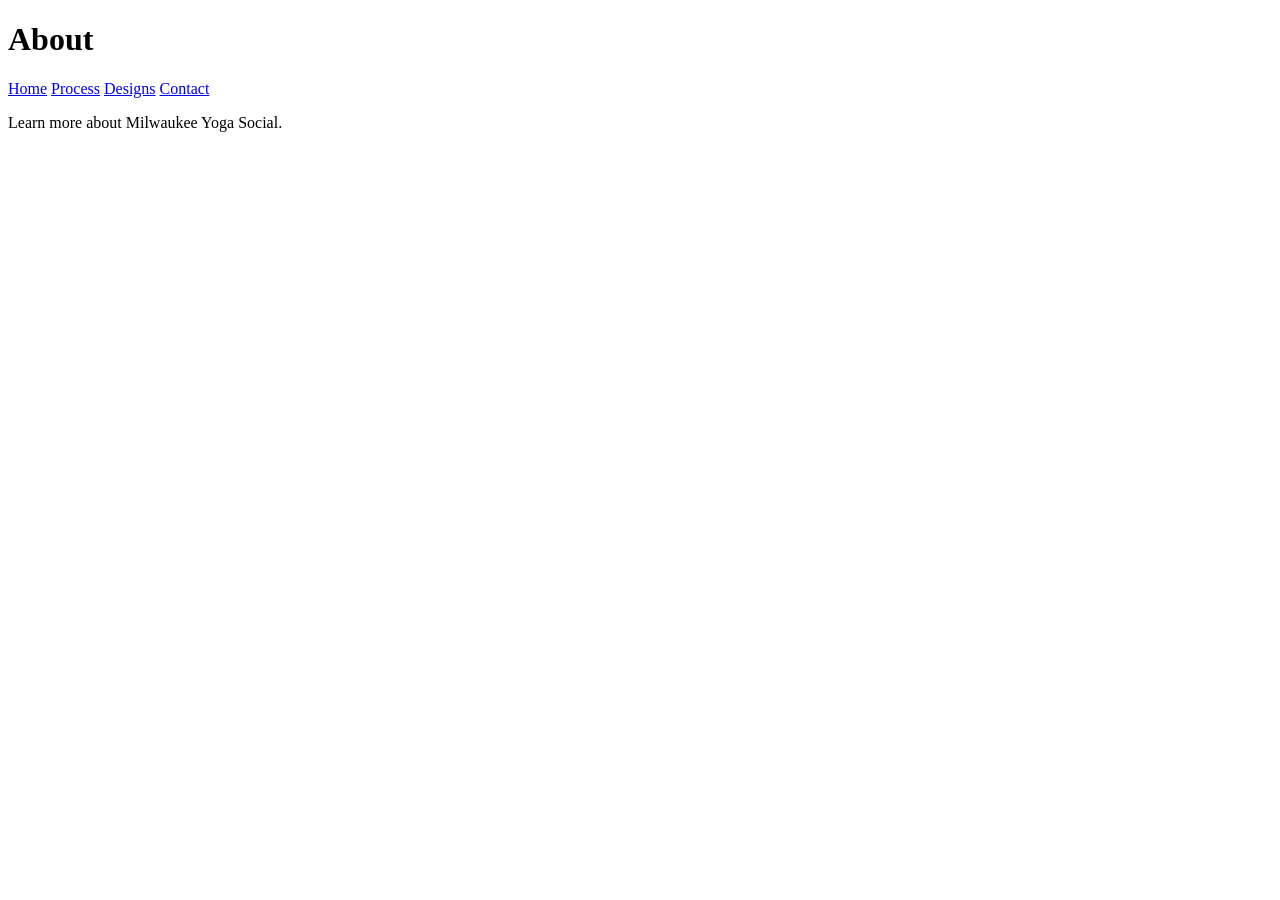
==== about.html @ 0d81719c "start" ====
<!DOCTYPE html>
<html lang="en">
<head>
  <meta charset="UTF-8">
  <title>About</title>
  <link rel="stylesheet" href="styles.css">
</head>
<body>

<header>
  <h1>About</h1>
</header>

<nav>
  <a href="index.html">Home</a>
  <a href="process.html">Process</a>
  <a href="designs.html">Designs</a>
  <a href="contact.html">Contact</a>
</nav>

<main>
  <p>Learn more about Milwaukee Yoga Social.</p>
</main>

</body>
</html>
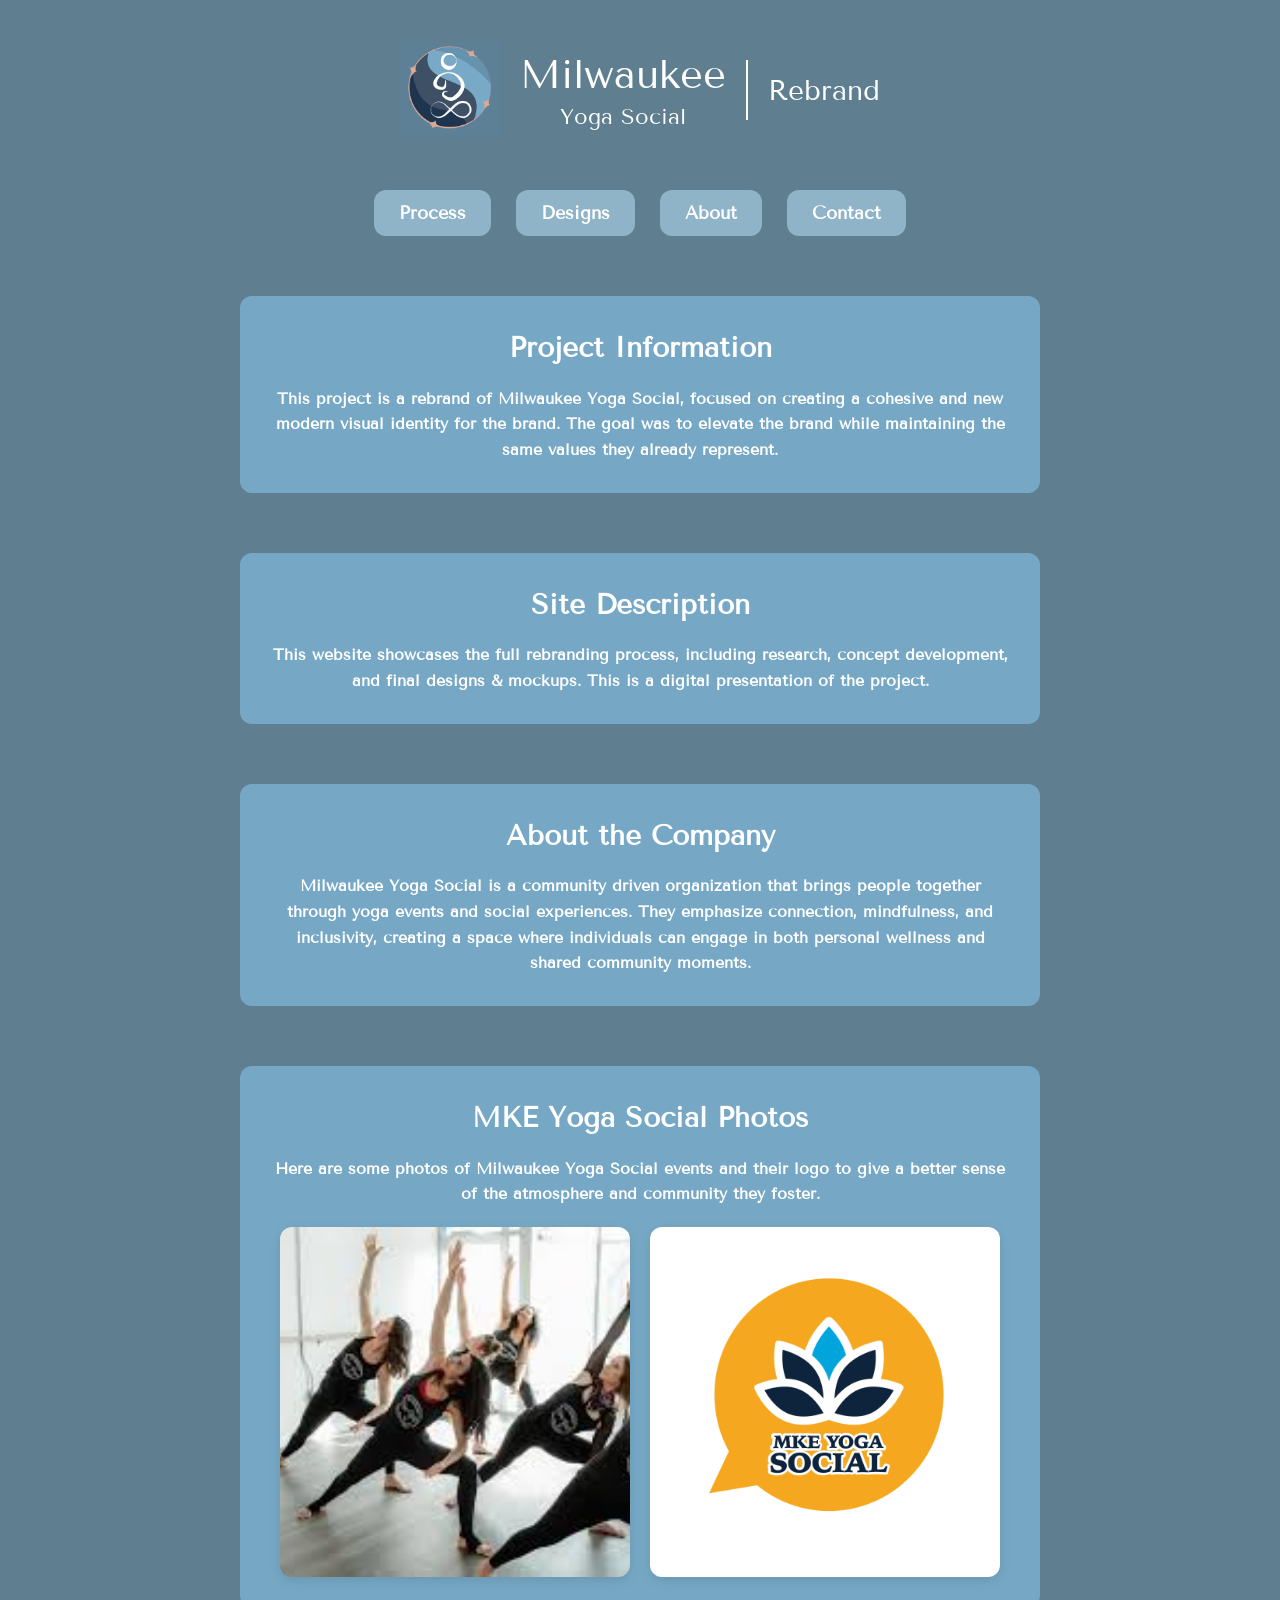
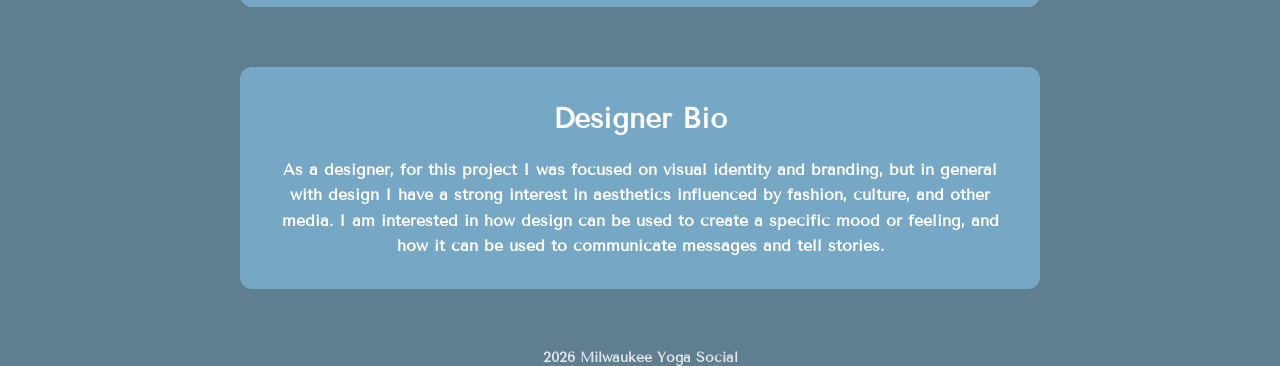
==== commit aabac372: "CHANGES" ====
--- a/about.html
+++ b/about.html
@@ -2,25 +2,90 @@
 <html lang="en">
 <head>
   <meta charset="UTF-8">
-  <title>About</title>
+  <title>About | Milwaukee Yoga Social</title>
   <link rel="stylesheet" href="styles.css">
+  <link href="https://fonts.googleapis.com/css2?family=Tenor+Sans&display=swap" rel="stylesheet">
 </head>
 <body>
 
-<header>
-  <h1>About</h1>
+<header class="header">
+  <div class="logo-title">
+    <img src="logo.png" alt="Logo" class="logo">
+
+    <div class="title-group">
+      <h1>Milwaukee</h1>
+      <h2>Yoga Social</h2>
+    </div>
+
+    <div class="divider"></div>
+
+    <h2 class="rebrand">Rebrand</h2>
+  </div>
 </header>
 
-<nav>
-  <a href="index.html">Home</a>
+<nav class="nav">
   <a href="process.html">Process</a>
   <a href="designs.html">Designs</a>
+  <a href="about.html">About</a>
   <a href="contact.html">Contact</a>
 </nav>
 
 <main>
-  <p>Learn more about Milwaukee Yoga Social.</p>
+
+
+  <section class="about-section">
+    <h2>Project Information</h2>
+    <p>
+      This project is a rebrand of Milwaukee Yoga Social, focused on creating a cohesive and new modern visual identity for the brand.
+      The goal was to elevate the brand while maintaining the same values they already represent.
+    </p>
+  </section>
+
+  <section class="about-section">
+    <h2>Site Description</h2>
+    <p>
+      This website showcases the full rebranding process, including research, concept development,
+      and final designs & mockups. This is a digital presentation of the project.
+    </p>
+  </section>
+
+
+  <section class="about-section">
+    <h2>About the Company</h2>
+    <p>
+      Milwaukee Yoga Social is a community driven organization that brings people together through yoga events
+      and social experiences. They emphasize connection, mindfulness, and inclusivity, creating a space
+      where individuals can engage in both personal wellness and shared community moments.
+    </p>
+  </section>
+
+
+<section class="about-section">
+  <h2>MKE Yoga Social Photos</h2>
+  <p>
+    Here are some photos of Milwaukee Yoga Social events and their logo to give a better sense of the
+    atmosphere and community they foster.
+  </p>
+
+  <div class="photo-gallery">
+    <img src="yoga-group.jpeg" alt="Group yoga session in Milwaukee">
+    <img src="logoold.png" alt="Milwaukee Yoga Social logo">
+  </div>
+</section>
+
+
+  <section class="about-section">
+    <h2>Designer Bio</h2>
+    <p>
+      As a designer, for this project I was focused on visual identity and branding, but in general with design I have a strong interest in aesthetics influenced
+      by fashion, culture, and other media. I am interested in how design can be used to create a specific mood or feeling, and how it can be used to communicate messages and tell stories. 
+  </section>
+
 </main>
+
+<footer>
+  <p>2026 Milwaukee Yoga Social</p>
+</footer>
 
 </body>
 </html>
--- a/styles.css
+++ b/styles.css
@@ -0,0 +1,154 @@
+
+* {
+  margin: 0;
+  padding: 0;
+  box-sizing: border-box;
+}
+
+body {
+  font-family: 'Tenor Sans', sans-serif;
+  font-weight: bold;
+  background-color: #5f7f90; 
+  color: #ffffff;
+  text-align: center;
+}
+
+
+.header {
+  padding: 40px 20px 20px;
+}
+
+.logo-title {
+  display: flex;
+  align-items: center;
+  justify-content: center;
+  gap: 20px;
+  flex-wrap: wrap;
+}
+
+
+.logo {
+  width: 100px;
+  height: 100px;
+  object-fit: contain;
+}
+
+
+.title-group h1 {
+  font-size: 40px;
+  font-weight: 500;
+}
+
+.title-group h2 {
+  font-size: 22px;
+  font-weight: 400;
+  margin-top: 5px;
+}
+
+
+.divider {
+  width: 2px;
+  height: 60px;
+  background-color: white;
+}
+
+.rebrand {
+  font-size: 28px;
+  font-weight: 400;
+}
+
+
+.nav {
+  margin-top: 30px;
+  display: flex;
+  justify-content: center;
+  gap: 25px;
+}
+
+
+.nav a {
+  text-decoration: none;
+  background-color: #8fb3c7;
+  color: white;
+  padding: 12px 25px;
+  border-radius: 12px;
+  font-size: 18px;
+}
+
+
+.nav a:hover {
+  background-color: #a9c7d8;
+}
+
+
+main {
+  margin-top: 40px;
+  font-size: 18px;
+}
+
+
+footer {
+  margin-top: 60px;
+  font-size: 14px;
+  opacity: 0.8;
+}
+
+.intro {
+  max-width: 700px;
+  margin: 50px auto;
+  line-height: 1.6;
+  font-size: 18px;
+  padding: 0 20px;
+  font-family: 'Tenor Sans', sans-serif;
+  line-height: 1.6;
+}
+
+.intro p {
+  margin-bottom: 20px;
+}
+
+/* about page */
+.about-section {
+  max-width: 800px;
+  margin: 60px auto;
+  padding: 30px;
+  background-color: #76a8c5; 
+  border-radius: 12px;
+  line-height: 1.6;
+}
+
+
+.about-section h2 {
+  font-family: 'Tenor Sans', sans-serif;
+  font-size: 28px;
+  margin-bottom: 15px;
+  color: #ffffff; 
+}
+
+
+.about-section p {
+  font-size: 16px;
+  color: #ffffff;
+}
+
+
+.intro, .about-section {
+  font-family: 'Tenor Sans', sans-serif;
+}
+
+.photo-gallery {
+  display: flex;
+  gap: 20px;
+  margin-top: 20px;
+  justify-content: center;
+  flex-wrap: wrap;
+}
+
+.photo-gallery img {
+  width: 100%;
+  max-width: 350px;
+  border-radius: 12px;
+  object-fit: cover;
+  box-shadow: 0 4px 12px rgba(0, 0, 0, 0.1);
+  background-color: #ffffff;
+}
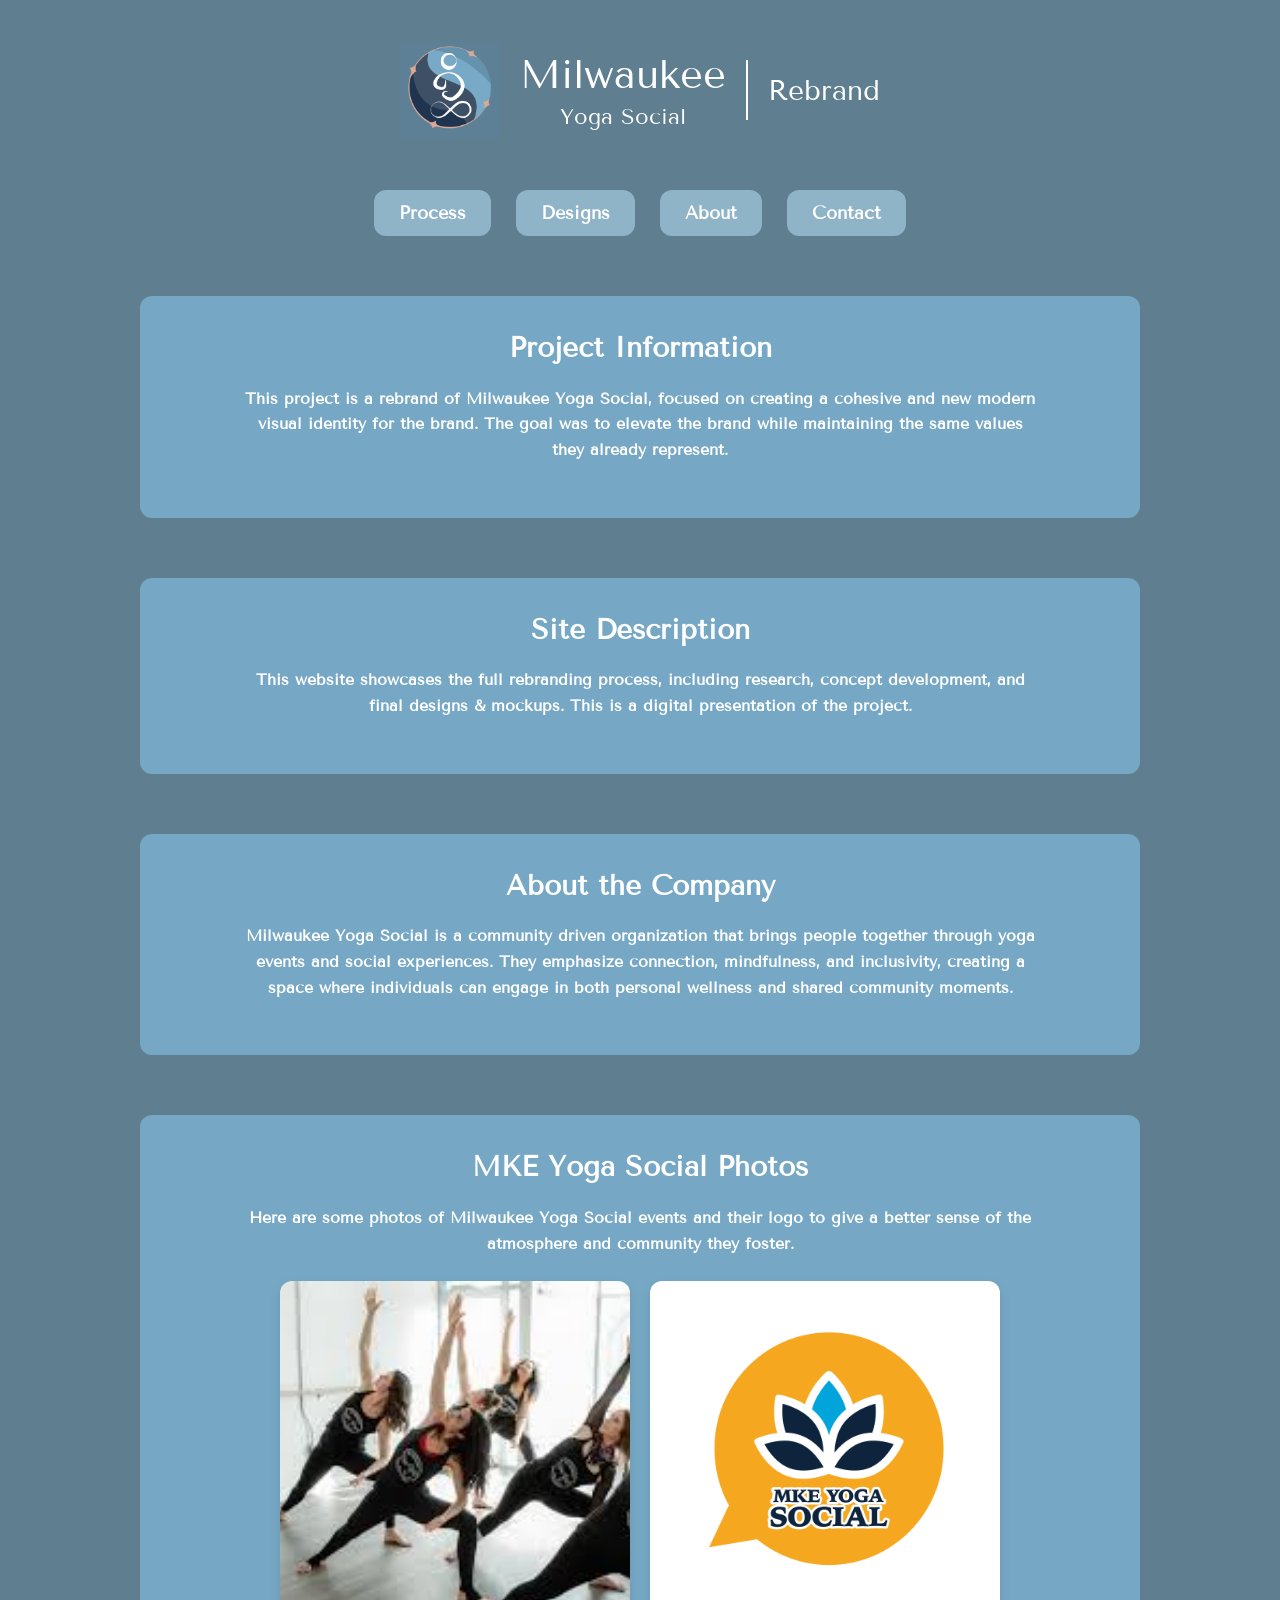
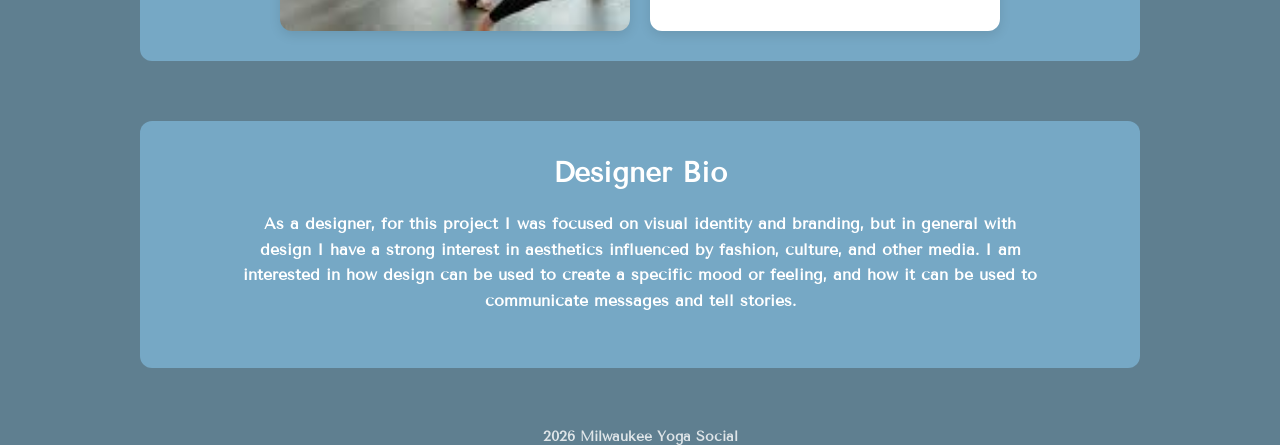
==== commit 347b6fb0: "new" ====
--- a/about.html
+++ b/about.html
@@ -10,7 +10,10 @@
 
 <header class="header">
   <div class="logo-title">
-    <img src="logo.png" alt="Logo" class="logo">
+    <a href="index.html" class="home-link">
+      <img src="logo.png" alt="Logo" class="logo">
+    </a>
+
 
     <div class="title-group">
       <h1>Milwaukee</h1>
--- a/styles.css
+++ b/styles.css
@@ -151,4 +151,92 @@
   object-fit: cover;
   box-shadow: 0 4px 12px rgba(0, 0, 0, 0.1);
   background-color: #ffffff;
+}
+
+/* designs page */
+
+
+.about-section {
+  max-width: 1000px;
+  margin: 60px auto;
+  padding: 30px;
+  background-color: #76a8c5;
+  border-radius: 12px;
+  line-height: 1.6;
+  text-align: center;
+}
+
+.about-section h2 {
+  font-family: 'Tenor Sans', sans-serif;
+  font-size: 28px;
+  margin-bottom: 15px;
+  color: #ffffff;
+}
+
+.about-section p {
+  font-family: 'Tenor Sans', sans-serif;
+  font-size: 16px;
+  color: #ffffff;
+  max-width: 800px;
+  margin: 0 auto 25px;
+}
+
+
+.mockup-grid {
+  display: grid;
+  grid-template-columns: repeat(auto-fit, minmax(220px, 1fr));
+  gap: 24px;
+  margin-top: 25px;
+}
+
+.mockup-post {
+  background: white;
+  border-radius: 14px;
+  padding: 12px;
+  box-shadow: 0 4px 12px rgba(0, 0, 0, 0.08);
+}
+
+.mockup-post img {
+  width: 100%;
+  aspect-ratio: 1 / 1;
+  object-fit: cover;
+  border-radius: 8px;
+  display: block;
+}
+
+.process-list {
+  list-style: none;
+  padding: 0;
+  text-align: center;
+}
+
+.process-list li::before {
+  content: "• ";
+  color: #ffffff; 
+}
+
+.home-link {
+  display: flex;
+  align-items: center;
+  gap: 15px;
+  text-decoration: none;
+  color: inherit;
+}
+
+.logo {
+  display: block;
+}
+
+a {
+  text-decoration: none;
+}
+
+.about-section a {
+  color: #1e2a38;
+  text-decoration: none;
+  border-bottom: 1px solid #1e2a38;
+}
+
+.about-section a:hover {
+  opacity: 0.7;
 }
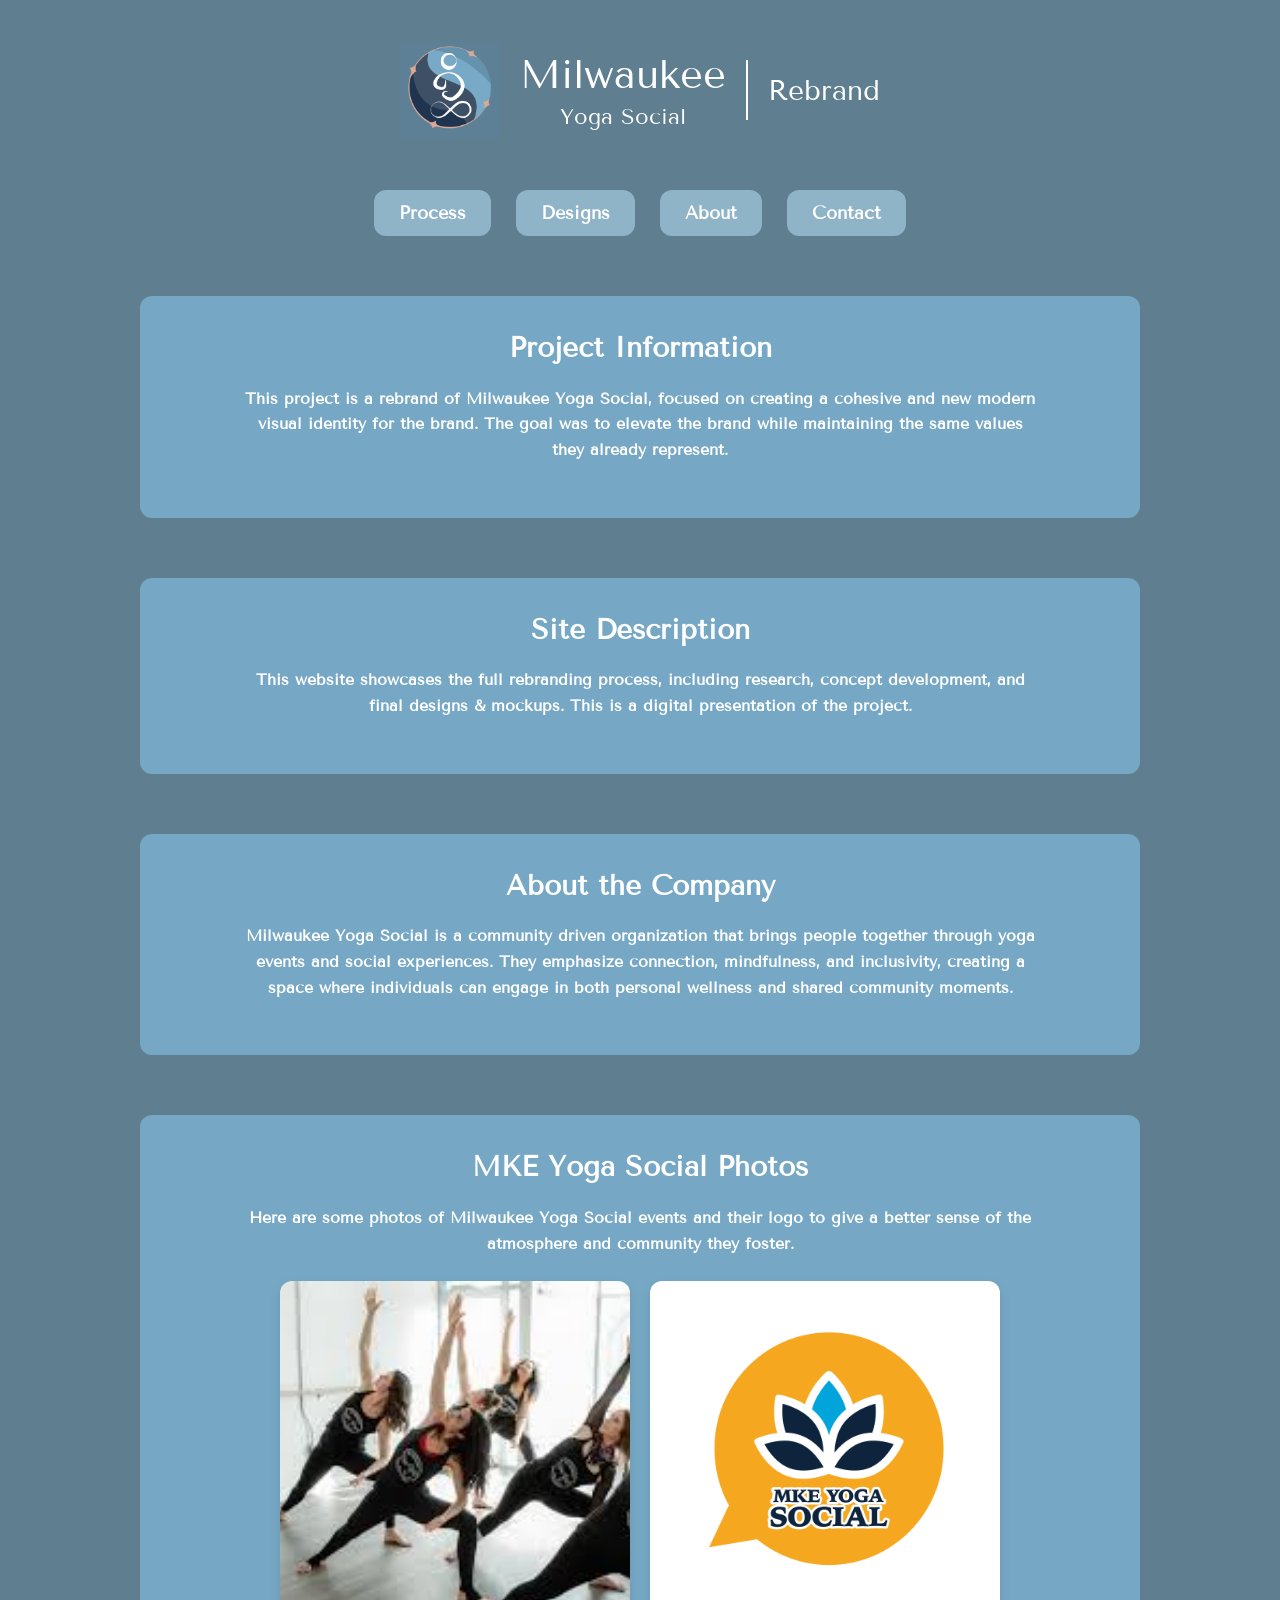
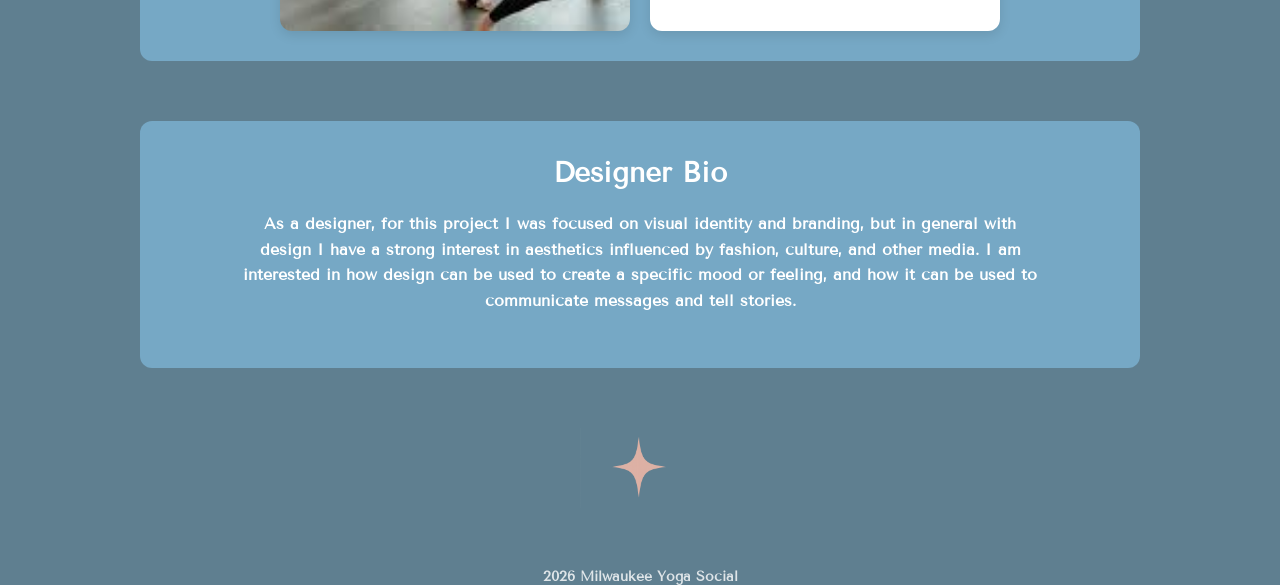
==== commit e6d2bb63: "star" ====
--- a/about.html
+++ b/about.html
@@ -86,6 +86,11 @@
 
 </main>
 
+<div class="footer-star">
+  <img src="star.png" alt="decorative star">
+</div>
+
+
 <footer>
   <p>2026 Milwaukee Yoga Social</p>
 </footer>
--- a/styles.css
+++ b/styles.css
@@ -239,4 +239,15 @@
 
 .about-section a:hover {
   opacity: 0.7;
+}
+
+.footer-star {
+  display: flex;
+  justify-content: center;
+  margin: 60px 0 20px;
+}
+
+.footer-star img {
+  width: 120px; 
+  opacity: 0.9;
 }
